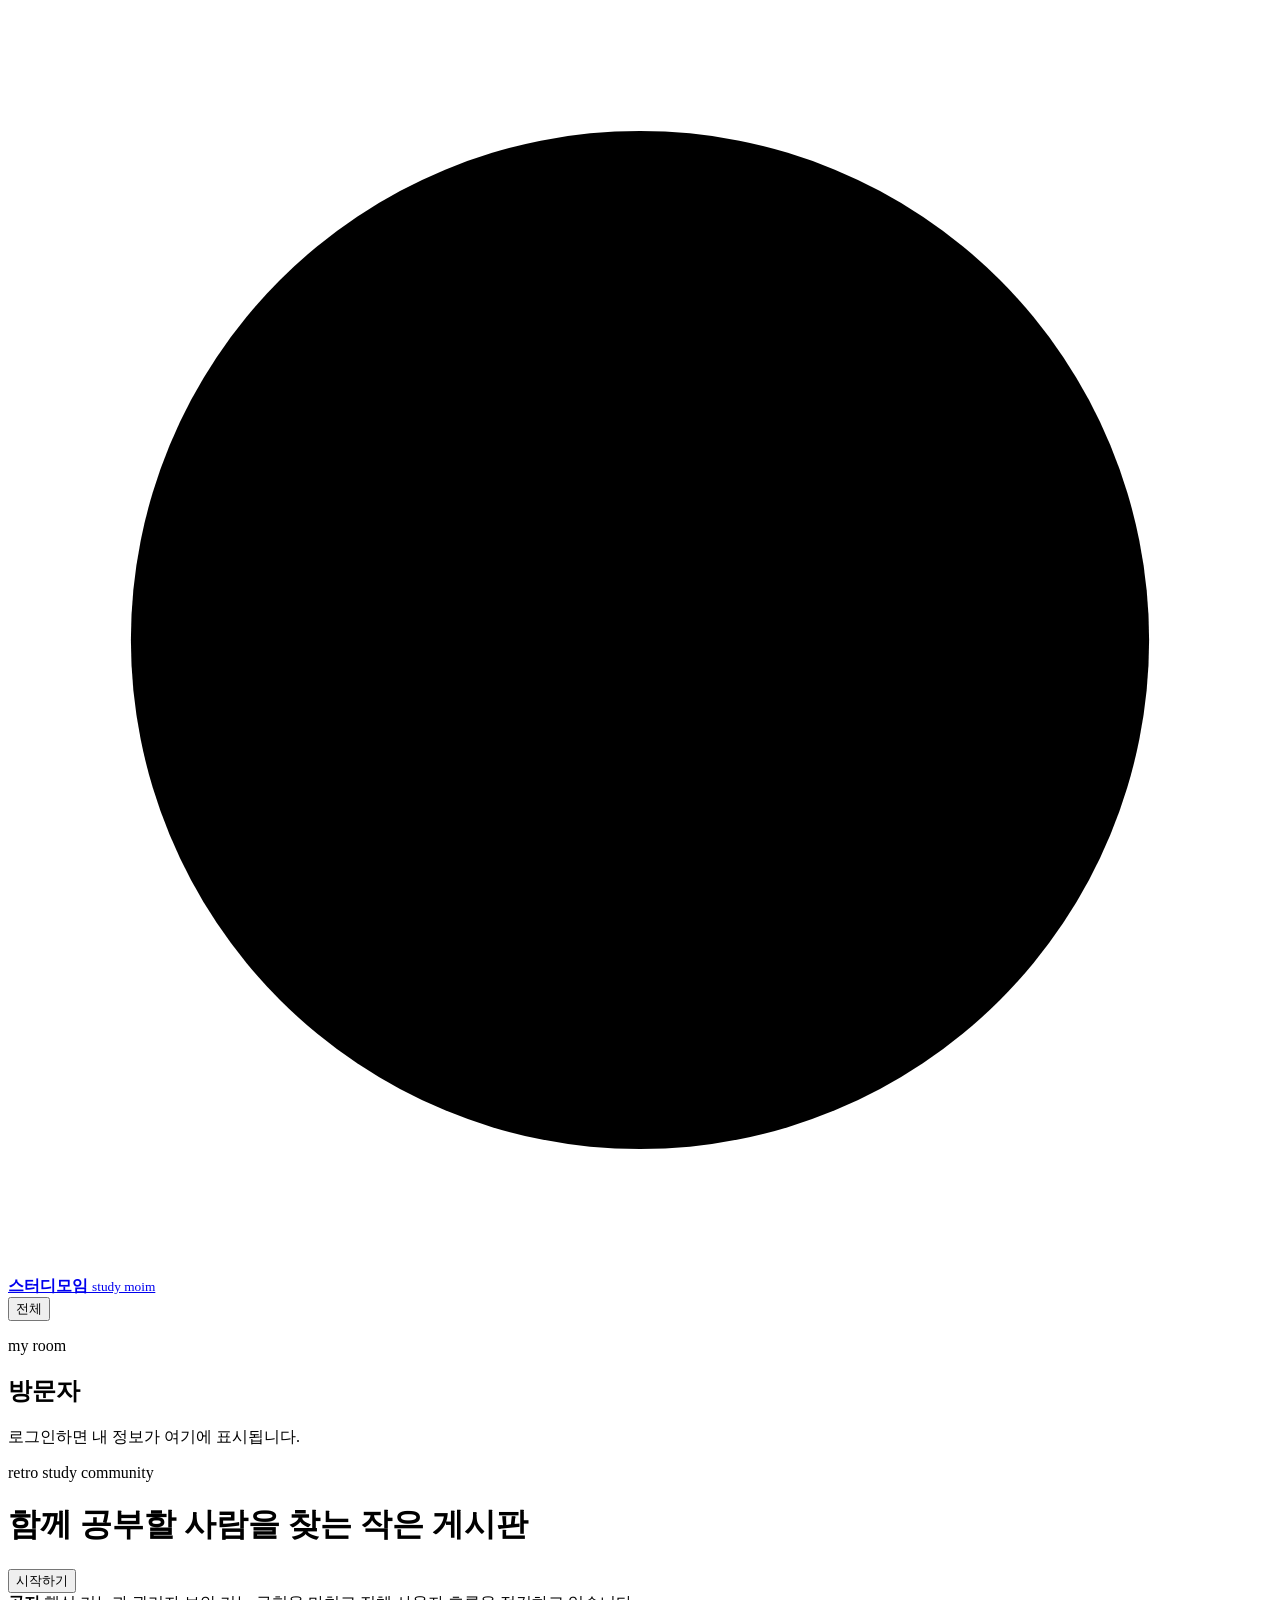
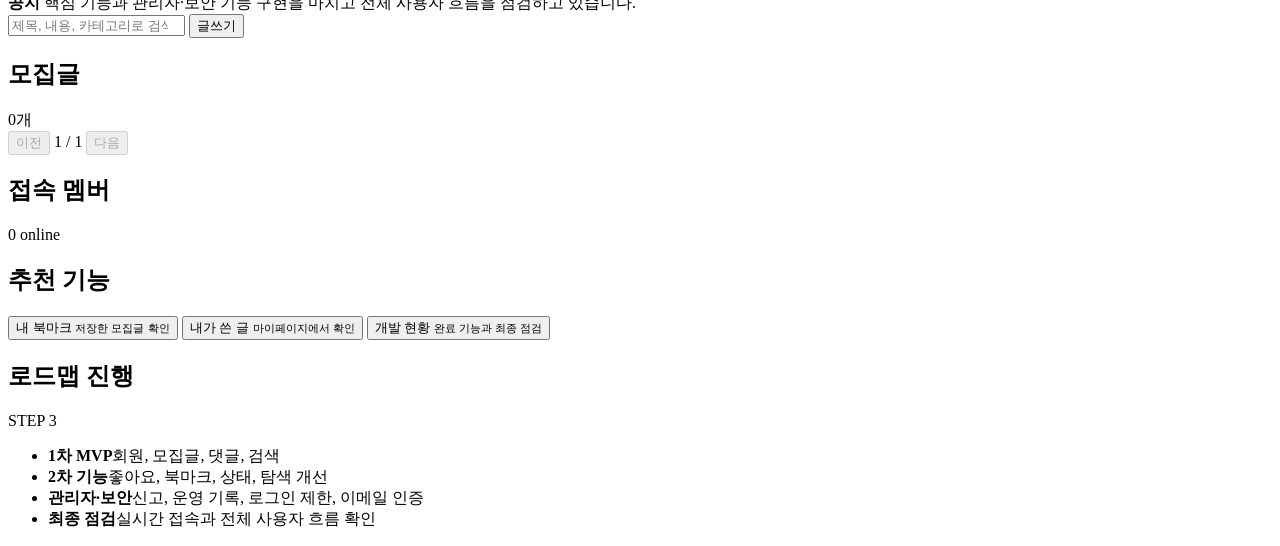
==== src/main/resources/static/index.html @ 6c239970 "Complete Study Moim and add Railway deployment" ====
﻿<!doctype html>
<html lang="ko">
<head>
  <meta charset="UTF-8">
  <meta name="viewport" content="width=device-width, initial-scale=1.0">
  <title>스터디모임</title>
  <link rel="stylesheet" href="/styles.css">
  <link rel="stylesheet" href="/polish.css">
</head>
<body>
  <div class="shell">
    <aside class="mini-room">
      <a class="brand" href="/">
        <span class="brand-mark" aria-hidden="true">
          <svg viewBox="0 0 72 72" role="img">
            <circle cx="36" cy="36" r="29"></circle>
            <circle class="brand-person brand-person-main" cx="36" cy="29" r="8"></circle>
            <circle class="brand-person" cx="23" cy="35" r="6"></circle>
            <circle class="brand-person" cx="49" cy="35" r="6"></circle>
            <path d="M23 51c1-8 6-12 13-12s12 4 13 12"></path>
            <path d="M14 52c1-6 4-10 9-10 3 0 5 1 7 3"></path>
            <path d="M58 52c-1-6-4-10-9-10-3 0-5 1-7 3"></path>
          </svg>
        </span>
        <span>
          <strong>스터디모임</strong>
          <small>study moim</small>
        </span>
      </a>

      <nav class="category-nav" id="categoryNav" aria-label="스터디 카테고리">
        <button class="category active" data-category="all">전체</button>
      </nav>

      <section class="profile-card">
        <p class="label">my room</p>
        <div class="character-stage" id="profileStage">
          <div class="my-character" id="myCharacter">
            <span class="character-face">
              <span class="character-eye left"></span>
              <span class="character-eye right"></span>
              <span class="character-mouth"></span>
            </span>
            <span class="character-hat"></span>
            <span class="character-left-hand"></span>
            <span class="character-right-hand"></span>
            <span class="character-left-foot"></span>
            <span class="character-right-foot"></span>
            <span class="character-item"></span>
          </div>
        </div>
        <h2 id="profileName">방문자</h2>
        <p id="profileText">로그인하면 내 정보가 여기에 표시됩니다.</p>
        <button class="ghost-button profile-edit-button" type="button" id="customizeButton" hidden>캐릭터 꾸미기</button>
      </section>
    </aside>

    <main class="main-board">
      <header class="topbar">
        <div>
          <p class="eyebrow">retro study community</p>
          <h1>함께 공부할 사람을 찾는 작은 게시판</h1>
        </div>
        <div class="top-actions">
          <button class="primary-button" id="authMenuButton">시작하기</button>
          <button class="ghost-button" id="myPageButton" hidden>마이페이지</button>
          <button class="ghost-button" id="logoutButton" hidden>로그아웃</button>
        </div>
      </header>

      <section class="notice-strip">
        <strong>공지</strong>
          <span>핵심 기능과 관리자·보안 기능 구현을 마치고 전체 사용자 흐름을 점검하고 있습니다.</span>
      </section>

      <section class="toolbar">
        <input id="searchInput" type="search" placeholder="제목, 내용, 카테고리로 검색">
        <button class="primary-button" id="writeButton">글쓰기</button>
      </section>

      <section class="active-filter-strip" id="activeFilterStrip" hidden>
        <div>
          <strong id="activeFilterTitle">전체 모집글</strong>
          <span id="activeFilterDescription">모든 스터디 모집글을 보고 있습니다.</span>
        </div>
        <button class="ghost-button small-button" id="clearFiltersButton" type="button">초기화</button>
      </section>

      <section class="content-grid">
        <div class="post-panel">
          <div class="panel-header">
            <h2>모집글</h2>
            <span id="postCount">0개</span>
          </div>
          <div class="post-list" id="postList"></div>
          <div class="pagination" id="pagination">
            <button id="prevPage" type="button" disabled>이전</button>
            <span id="pageInfo">1 / 1</span>
            <button id="nextPage" type="button" disabled>다음</button>
          </div>
        </div>

        <aside class="side-panel">
          <section class="presence-card">
            <div class="panel-header compact">
              <h2>접속 멤버</h2>
              <span id="onlineCount">0 online</span>
            </div>
            <div class="presence-list" id="presenceList"></div>
          </section>
          <section class="recommendation-card">
            <h2>추천 기능</h2>
            <div class="tool-list quiet">
              <button type="button" id="sideBookmarksButton">
                <span>내 북마크</span>
                <small>저장한 모집글 확인</small>
              </button>
              <button type="button" id="sideMyPostsButton">
                <span>내가 쓴 글</span>
                <small>마이페이지에서 확인</small>
              </button>
              <button type="button" id="sideNextFeatureButton">
                <span>개발 현황</span>
                <small>완료 기능과 최종 점검</small>
              </button>
            </div>
          </section>
          <section class="roadmap-card">
            <div class="panel-header compact">
              <h2>로드맵 진행</h2>
              <span>STEP 3</span>
            </div>
            <div class="progress-track" aria-label="프로젝트 2 진행률">
              <span style="width: 92%"></span>
            </div>
            <ul class="roadmap-status">
              <li class="done"><strong>1차 MVP</strong><span>회원, 모집글, 댓글, 검색</span></li>
              <li class="done"><strong>2차 기능</strong><span>좋아요, 북마크, 상태, 탐색 개선</span></li>
              <li class="done"><strong>관리자·보안</strong><span>신고, 운영 기록, 로그인 제한, 이메일 인증</span></li>
              <li class="active"><strong>최종 점검</strong><span>실시간 접속과 전체 사용자 흐름 확인</span></li>
            </ul>
          </section>
        </aside>
      </section>
    </main>
  </div>

  <dialog id="authDialog">
    <form class="dialog-card auth-card" id="authForm">
      <button class="close-button" type="button" id="closeAuthDialog" aria-label="닫기">×</button>
      <div class="auth-tabs">
        <button class="auth-tab active" id="loginTab" type="button">로그인</button>
        <button class="auth-tab" id="signupTab" type="button">회원가입</button>
      </div>
      <h2 id="dialogTitle">로그인</h2>
      <p id="dialogHelp">세션 기반 로그인 흐름을 확인합니다.</p>
      <label id="loginNameField">
        <span id="loginNameLabel">닉네임</span>
        <input id="loginNameInput" type="text" autocomplete="username" required>
      </label>
      <label id="emailField" hidden>
        이메일
        <input id="emailInput" type="email" autocomplete="email">
      </label>
      <label id="nicknameField">
        닉네임
        <input id="nicknameInput" type="text" autocomplete="nickname">
      </label>
      <label>
        비밀번호
        <input id="passwordInput" type="password" autocomplete="current-password" required>
      </label>
      <button class="primary-button" id="submitAuth" type="submit">로그인</button>
      <p class="form-message" id="formMessage"></p>
      <div class="auth-help-actions">
        <button type="button" id="findNicknameButton">아이디 찾기</button>
        <span aria-hidden="true">·</span>
        <button type="button" id="resetPasswordButton">비밀번호 재설정</button>
      </div>
    </form>
  </dialog>

  <dialog id="accountRecoveryDialog">
    <form class="dialog-card recovery-card" id="accountRecoveryForm">
      <button class="close-button" type="button" id="closeAccountRecoveryDialog" aria-label="닫기">×</button>
      <h2 id="recoveryTitle">아이디 찾기</h2>
      <p id="recoveryHelp">가입할 때 사용한 이메일을 입력하면 닉네임을 확인할 수 있습니다.</p>
      <label>
        이메일
        <input id="recoveryEmailInput" type="email" autocomplete="email" required>
      </label>
      <label id="recoveryNicknameField" hidden>
        닉네임
        <input id="recoveryNicknameInput" type="text" autocomplete="username">
      </label>
      <label id="recoveryCodeField" hidden>
        이메일 인증번호
        <input id="recoveryCodeInput" type="text" inputmode="numeric" maxlength="6" autocomplete="one-time-code" placeholder="6자리 인증번호">
      </label>
      <label id="recoveryPasswordField" hidden>
        새 비밀번호
        <input id="recoveryPasswordInput" type="password" autocomplete="new-password">
      </label>
      <button class="primary-button" id="submitRecoveryButton" type="submit">아이디 찾기</button>
      <button class="ghost-button recovery-login-button" id="recoveryLoginButton" type="button" hidden>로그인으로 이동</button>
      <p class="form-message" id="recoveryMessage"></p>
    </form>
  </dialog>

  <dialog id="myPageDialog">
    <div class="dialog-card customize-card">
      <button class="close-button" type="button" id="closeMyPageDialog" aria-label="닫기">×</button>
      <h2>마이페이지</h2>
      <p id="myPageSummary">로그인 정보를 확인합니다.</p>
      <div class="mypage-menu">
        <button class="ghost-button" type="button" id="myPostsButton">내가 쓴 글 보기</button>
        <button class="ghost-button" type="button" id="bookmarksButton">북마크 보기</button>
        <button class="ghost-button" type="button" id="changePasswordButton">비밀번호 변경</button>
        <button class="danger-button" type="button" id="deleteAccountButton">회원 탈퇴</button>
      </div>
      <form class="password-panel" id="passwordForm" hidden>
        <label>
          현재 비밀번호
          <input id="currentPasswordInput" type="password" autocomplete="current-password">
        </label>
        <label>
          새 비밀번호
          <input id="newPasswordInput" type="password" autocomplete="new-password">
        </label>
        <button class="primary-button" type="submit">변경하기</button>
      </form>
      <p class="form-message" id="myPageMessage"></p>
    </div>
  </dialog>

  <dialog id="customizeDialog">
    <div class="dialog-card">
      <button class="close-button" type="button" id="closeCustomizeDialog" aria-label="닫기">×</button>
      <h2>캐릭터 꾸미기</h2>
      <div class="character-stage preview-stage" id="customizeStage">
        <div class="my-character preview" id="customizePreview">
          <span class="character-face">
            <span class="character-eye left"></span>
            <span class="character-eye right"></span>
            <span class="character-mouth"></span>
          </span>
          <span class="character-hat"></span>
          <span class="character-left-hand"></span>
          <span class="character-right-hand"></span>
          <span class="character-left-foot"></span>
          <span class="character-right-foot"></span>
          <span class="character-item"></span>
        </div>
      </div>
      <div class="customize-controls">
        <label>
          배경
          <select id="stageSelect">
            <option value="sky">하늘 공원</option>
            <option value="room">미니룸</option>
            <option value="night">밤 스터디</option>
            <option value="library">도서관</option>
            <option value="beach">해변</option>
            <option value="space">우주</option>
            <option value="cafe">카페</option>
            <option value="forest">숲</option>
            <option value="arcade">오락실</option>
            <option value="snow">눈 오는 날</option>
          </select>
        </label>
        <label>
          모자
          <select id="hatSelect">
            <option value="cap">파란 모자</option>
            <option value="crown">왕관</option>
            <option value="beanie">분홍 비니</option>
            <option value="helmet">스터디 헬멧</option>
            <option value="headset">헤드셋</option>
            <option value="sprout">새싹</option>
            <option value="hood">후드</option>
            <option value="ribbon">리본</option>
            <option value="halo">천사링</option>
            <option value="graduate">학사모</option>
          </select>
        </label>
        <label>
          아이템
          <select id="itemSelect">
            <option value="wand">응원봉</option>
            <option value="book">책</option>
            <option value="pencil">연필</option>
            <option value="laptop">노트북</option>
            <option value="sunglasses">밈 선글라스</option>
            <option value="fire">불꽃</option>
            <option value="heart">하트</option>
            <option value="thumb">따봉</option>
            <option value="bubble">말풍선</option>
            <option value="coffee">커피</option>
          </select>
        </label>
        <label>
          얼굴
          <select id="faceSelect">
            <option value="smile">웃는 얼굴</option>
            <option value="wow">놀람</option>
            <option value="sleepy">졸림</option>
            <option value="focus">집중</option>
            <option value="cool">쿨함</option>
            <option value="tear">감동</option>
            <option value="heart">하트눈</option>
            <option value="blank">멍함</option>
            <option value="wink">윙크</option>
            <option value="sparkle">반짝</option>
          </select>
        </label>
        <label>
          이모션
          <select id="motionSelect">
            <option value="idle">통통</option>
            <option value="jump">점프</option>
            <option value="dance">댄스</option>
            <option value="spin">빙글</option>
            <option value="backflip">백덤블링</option>
            <option value="cheer">응원</option>
            <option value="shake">덜덜</option>
            <option value="slide">슬라이드</option>
            <option value="flex">자신감</option>
            <option value="sleep">졸기</option>
          </select>
        </label>
        <label>
          얼굴 색
          <input id="faceColorInput" type="color" value="#ffe0bc">
        </label>
      </div>
      <button class="primary-button" type="button" id="saveCharacterButton">저장</button>
    </div>
  </dialog>

  <dialog id="postRoomDialog">
    <div class="dialog-card room-card">
      <button class="close-button" type="button" id="closePostRoomDialog" aria-label="닫기">×</button>
      <section class="detail-panel" id="detailPanel">
        <p class="label">study room</p>
        <div class="avatar-room" id="avatarRoom">
          <div class="avatar-character" id="detailAuthorCharacter"></div>
          <div>
            <strong id="avatarName">스터디모임</strong>
            <p id="avatarMood">모집글을 선택하면 작성자와 댓글을 확인할 수 있습니다.</p>
          </div>
        </div>
        <h2 id="detailTitle">모집글을 선택해주세요</h2>
        <div class="detail-content" id="detailContent">왼쪽 모집글을 클릭하면 상세 내용과 댓글을 볼 수 있습니다.</div>
        <div class="post-tags" id="detailMeta"></div>
        <div class="reaction-actions" id="reactionActions" hidden>
          <button class="ghost-button" id="likeButton" type="button">좋아요</button>
          <button class="ghost-button" id="bookmarkButton" type="button">북마크</button>
          <button class="ghost-button" id="toggleStatusButton" type="button" hidden>모집 마감</button>
          <button class="ghost-button report-reaction" id="reportButton" type="button">신고</button>
        </div>
        <div class="detail-actions" id="detailActions" hidden>
          <button class="ghost-button" id="editPostButton" type="button">수정</button>
          <button class="danger-button" id="deletePostButton" type="button">삭제</button>
        </div>

        <div class="comment-box">
          <h3>댓글</h3>
          <div class="comment-list" id="commentList">
            <p class="empty-text">아직 선택한 모집글이 없습니다.</p>
          </div>
          <form class="comment-form" id="commentForm">
            <div class="comment-edit-banner" id="commentEditBanner" hidden>
              <span>댓글을 수정하는 중입니다.</span>
              <button class="ghost-button small-button" id="cancelCommentEditButton" type="button">취소</button>
            </div>
            <div class="comment-reply-banner" id="commentReplyBanner" hidden>
              <span id="commentReplyText">답글을 작성하는 중입니다.</span>
              <button class="ghost-button small-button" id="cancelCommentReplyButton" type="button">취소</button>
            </div>
            <textarea id="commentContent" rows="3" placeholder="스터디에 대해 궁금한 점이나 참여 의사를 남겨주세요." required></textarea>
            <button class="primary-button" id="submitCommentButton" type="submit">등록</button>
            <p class="form-message" id="commentMessage"></p>
          </form>
        </div>
      </section>
    </div>
  </dialog>

  <dialog id="imageDialog">
    <div class="image-dialog-card">
      <button class="close-button" type="button" id="closeImageDialog" aria-label="닫기">×</button>
      <img id="originalImage" src="" alt="모집글 대표 이미지 원본">
    </div>
  </dialog>

  <dialog id="confirmDialog">
    <div class="dialog-card confirm-card">
      <h2 id="confirmTitle">확인</h2>
      <p id="confirmMessage">진행할까요?</p>
      <div class="confirm-actions">
        <button class="ghost-button" type="button" id="cancelConfirmButton">취소</button>
        <button class="danger-button" type="button" id="confirmActionButton">삭제</button>
      </div>
    </div>
  </dialog>

  <dialog id="reportDialog">
    <form class="dialog-card report-card" id="reportForm">
      <button class="close-button" type="button" id="closeReportDialog" aria-label="닫기">×</button>
      <h2>모집글 신고</h2>
      <p>관리자가 확인할 수 있도록 신고 사유를 간단히 남겨주세요.</p>
      <label>
        신고 사유
        <textarea id="reportReasonInput" rows="4" maxlength="500" placeholder="예: 스터디와 관련 없는 홍보 글입니다." required></textarea>
      </label>
      <button class="danger-button" type="submit">신고 접수</button>
      <p class="form-message" id="reportMessage"></p>
    </form>
  </dialog>

  <dialog id="reportSuccessDialog">
    <div class="dialog-card report-success-card">
      <button class="close-button" type="button" id="closeReportSuccessDialog" aria-label="닫기">×</button>
      <p class="label">report received</p>
      <h2 id="reportSuccessTitle">신고가 접수되었습니다</h2>
      <p id="reportSuccessMessage">관리자가 내용을 확인할 예정입니다.</p>
      <button class="primary-button" type="button" id="reportSuccessOkButton">확인</button>
    </div>
  </dialog>

  <dialog id="writeDialog">
    <form class="dialog-card" id="writeForm">
      <button class="close-button" type="button" id="closeWriteDialog" aria-label="닫기">×</button>
      <h2 id="writeDialogTitle">스터디 모집글 작성</h2>
      <p>로그인 후 스터디 모집글을 등록할 수 있습니다.</p>
      <label>
        제목
        <input id="postTitle" type="text" placeholder="예: Spring MVC 같이 공부해요" required>
      </label>
      <label>
        카테고리
        <select id="postCategory">
          <option value="backend">백엔드</option>
          <option value="frontend">프론트엔드</option>
          <option value="cs">CS</option>
          <option value="interview">면접</option>
        </select>
      </label>
      <label>
        진행 방식
        <select id="postStudyType">
          <option value="ONLINE">온라인</option>
          <option value="OFFLINE">오프라인</option>
          <option value="HYBRID">혼합</option>
        </select>
      </label>
      <label>
        내용
        <textarea id="postContent" rows="5" placeholder="스터디 목표, 방식, 시간 등을 적어주세요." required></textarea>
      </label>
      <label>
        장소
        <input id="postLocation" type="text" placeholder="온라인이면 비워둬도 됩니다.">
      </label>
      <label>
        모집 인원
        <input id="postMaxMembers" type="number" min="1" max="100" value="5">
      </label>
      <label>
        대표 이미지
        <input id="postImage" type="file" accept="image/png,image/jpeg,image/gif,image/webp">
      </label>
      <button class="primary-button" id="submitPost" type="submit">등록</button>
      <p class="form-message" id="postFormMessage"></p>
    </form>
  </dialog>

  <script src="/app.js"></script>
</body>
</html>
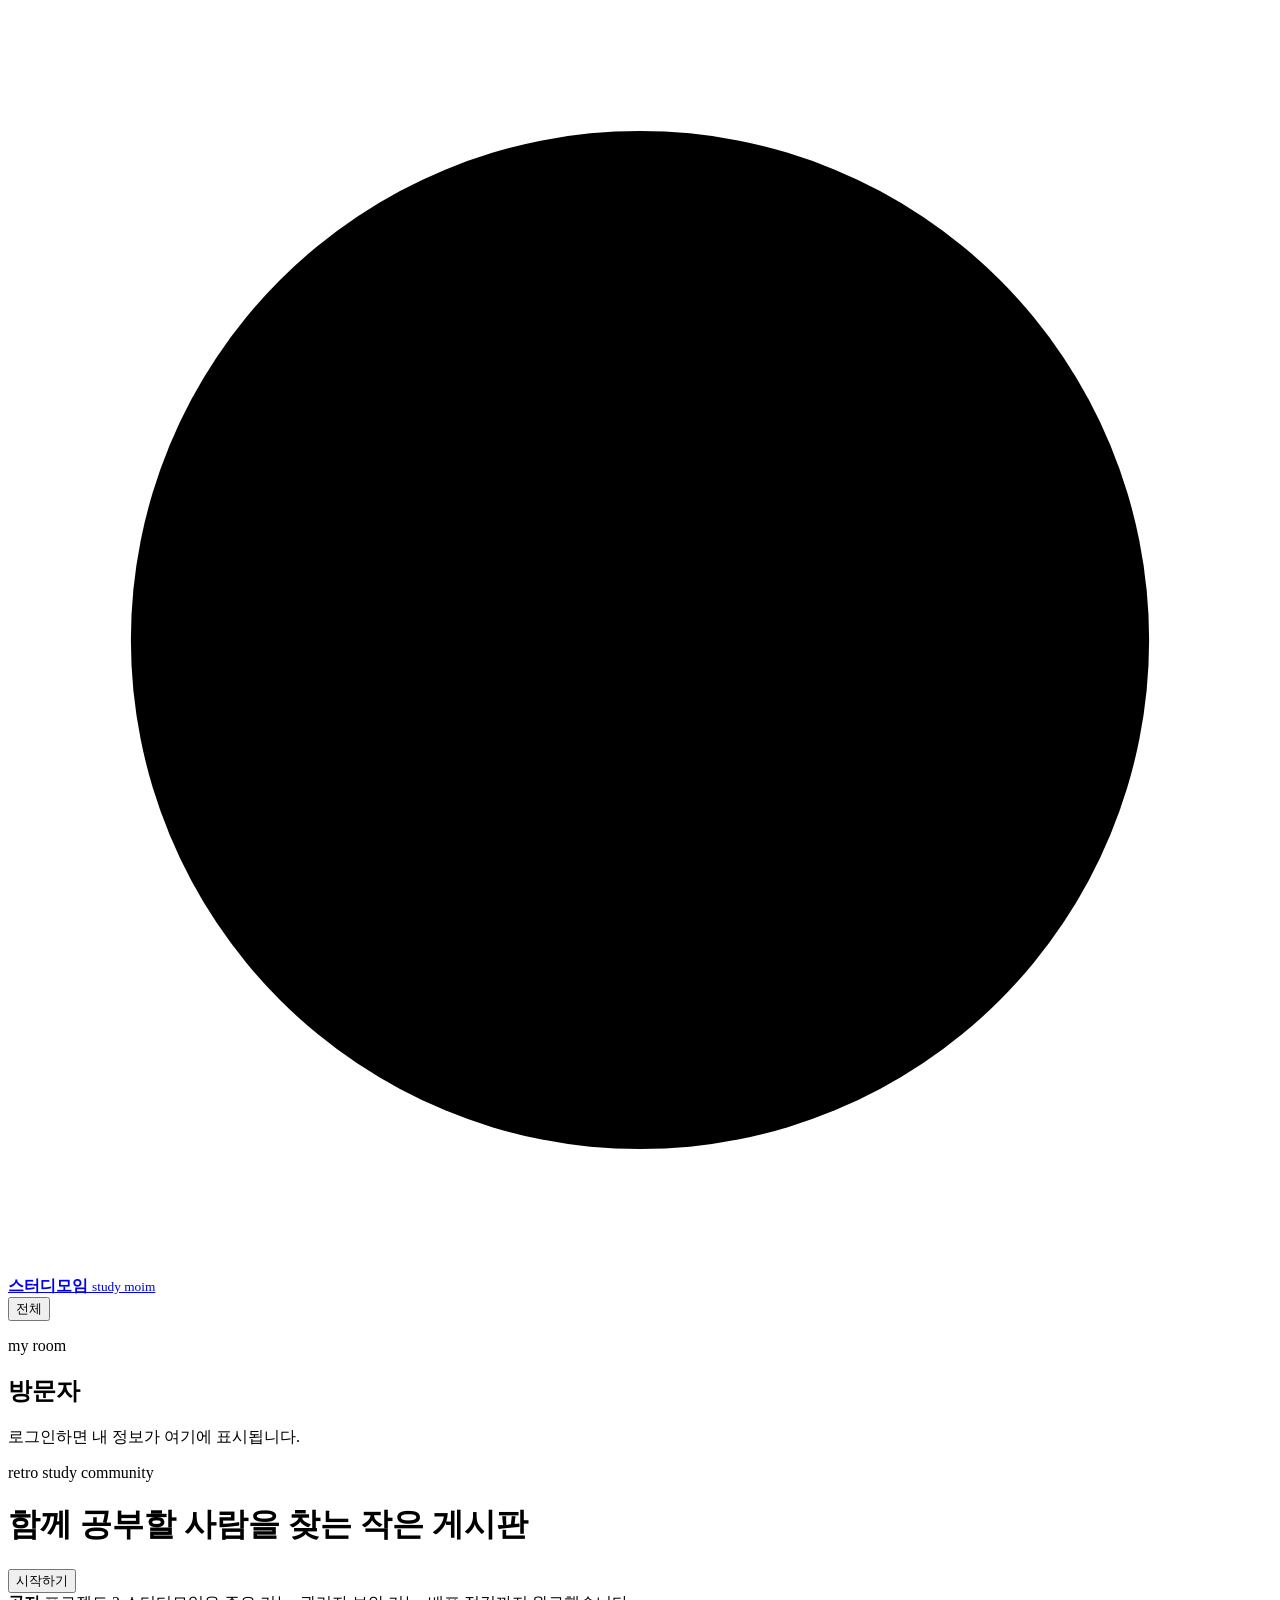
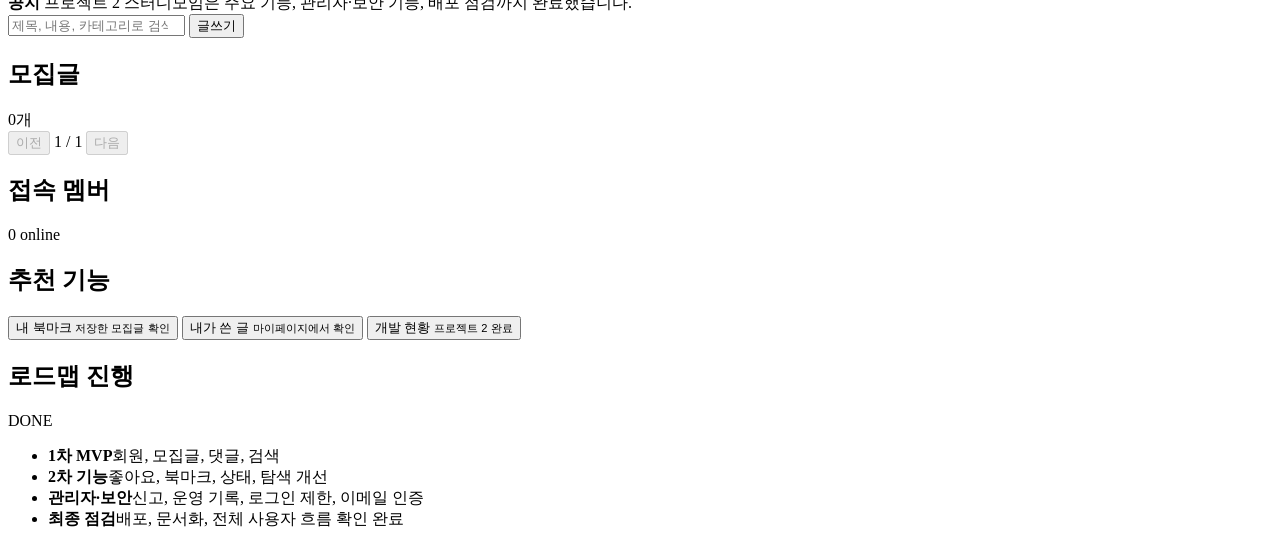
==== commit 1eed87c0: "Mark Study Moim roadmap complete" ====
--- a/src/main/resources/static/index.html
+++ b/src/main/resources/static/index.html
@@ -70,7 +70,7 @@
 
       <section class="notice-strip">
         <strong>공지</strong>
-          <span>핵심 기능과 관리자·보안 기능 구현을 마치고 전체 사용자 흐름을 점검하고 있습니다.</span>
+          <span>프로젝트 2 스터디모임은 주요 기능, 관리자·보안 기능, 배포 점검까지 완료했습니다.</span>
       </section>
 
       <section class="toolbar">
@@ -121,23 +121,23 @@
               </button>
               <button type="button" id="sideNextFeatureButton">
                 <span>개발 현황</span>
-                <small>완료 기능과 최종 점검</small>
+                <small>프로젝트 2 완료</small>
               </button>
             </div>
           </section>
           <section class="roadmap-card">
             <div class="panel-header compact">
               <h2>로드맵 진행</h2>
-              <span>STEP 3</span>
+              <span>DONE</span>
             </div>
             <div class="progress-track" aria-label="프로젝트 2 진행률">
-              <span style="width: 92%"></span>
+              <span style="width: 100%"></span>
             </div>
             <ul class="roadmap-status">
               <li class="done"><strong>1차 MVP</strong><span>회원, 모집글, 댓글, 검색</span></li>
               <li class="done"><strong>2차 기능</strong><span>좋아요, 북마크, 상태, 탐색 개선</span></li>
               <li class="done"><strong>관리자·보안</strong><span>신고, 운영 기록, 로그인 제한, 이메일 인증</span></li>
-              <li class="active"><strong>최종 점검</strong><span>실시간 접속과 전체 사용자 흐름 확인</span></li>
+              <li class="done"><strong>최종 점검</strong><span>배포, 문서화, 전체 사용자 흐름 확인 완료</span></li>
             </ul>
           </section>
         </aside>
